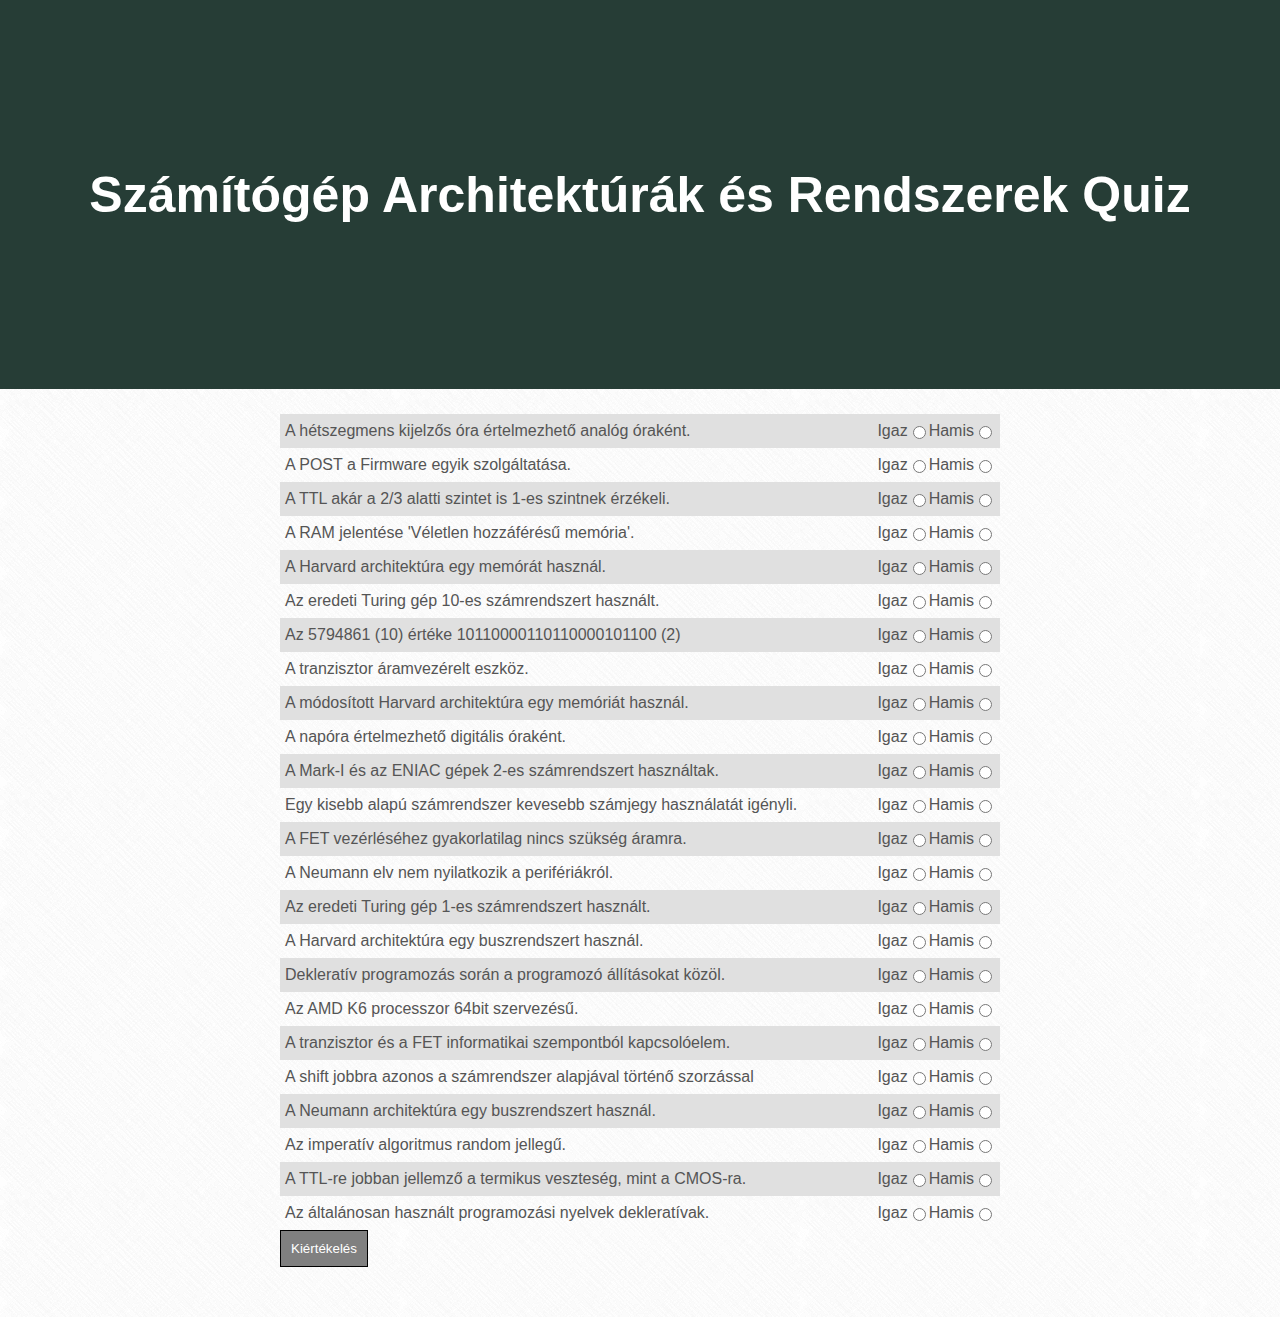
==== index.html @ 1a24b01a "styles and background" ====
<!DOCTYPE html>
<html lang="hu">
<head>
  <meta charset="UTF-8">
  <link rel="stylesheet" href="css/style.css">
  <title>Architektúrák Quiz</title>
</head>
<body>
    <header>
          <div><h1>Számítógép Architektúrák és Rendszerek Quiz</h1></div>
    </header>
    <div id="content">
      <form id="quiz" action="#">

      </form>
    </div>
  <script src="js\script.js"></script>
</body>
</html>
---- css/style.css ----
body{display:block;font-family:"Helvetica", "Arial", sans-serif;line-height:1.5;color:#555;margin:0;background-image:url(crossword.png);padding:0}#content{max-width:45em;margin:0 auto;padding-top:25px;padding-bottom:50px}#quiz div{padding:5px;display:flex}#quiz div span{flex:1}.btn{padding:10px;background:grey;color:white;border:1px solid black;margin-right:5px}header{margin:0 auto;background-color:#263d36;background-image:url("header.jpg");background-position:center top;background-repeat:no-repeat;background-size:cover;line-height:1.2;padding:10vw 2em;text-align:center}header h1{color:white;font-size:50px;padding:3px}
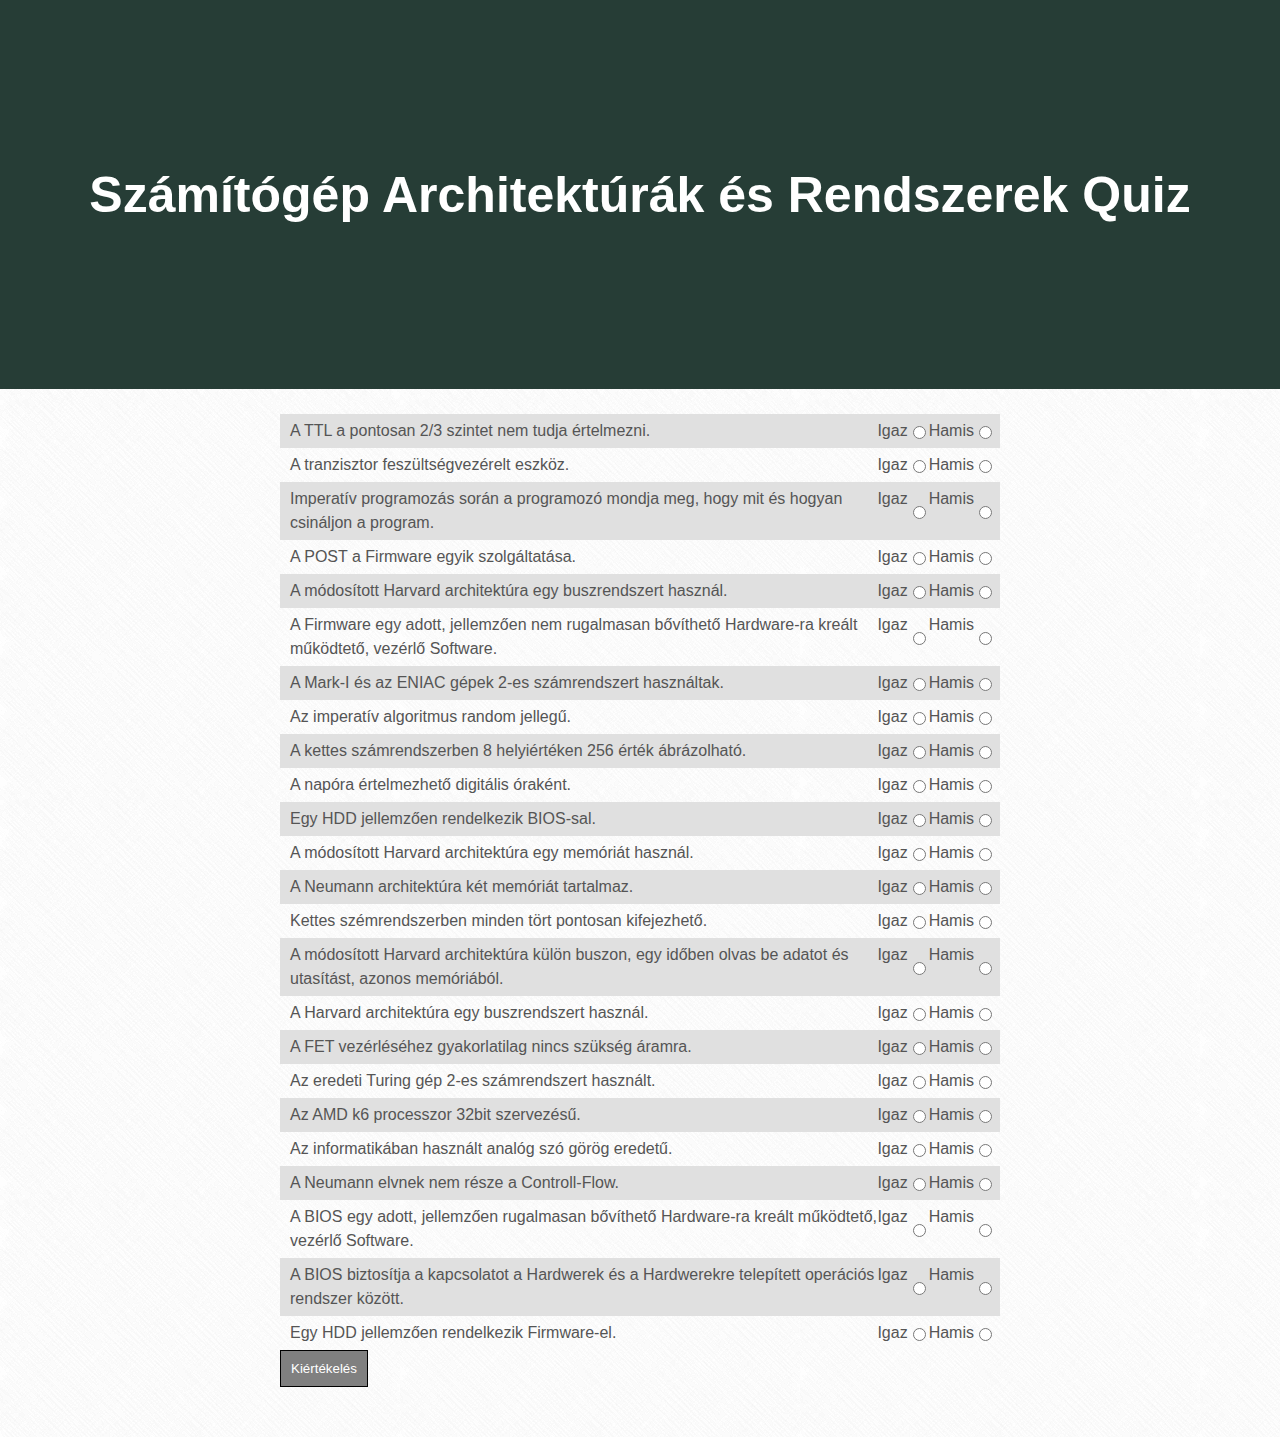
==== commit c81b7246: "more question's" ====
--- a/index.html
+++ b/index.html
@@ -10,7 +10,7 @@
           <div><h1>Számítógép Architektúrák és Rendszerek Quiz</h1></div>
     </header>
     <div id="content">
-      <form id="quiz" action="#">
+      <form id="quiz" action="#" method="post">
 
       </form>
     </div>
--- a/css/style.css
+++ b/css/style.css
@@ -1 +1 @@
-body{display:block;font-family:"Helvetica", "Arial", sans-serif;line-height:1.5;color:#555;margin:0;background-image:url(crossword.png);padding:0}#content{max-width:45em;margin:0 auto;padding-top:25px;padding-bottom:50px}#quiz div{padding:5px;display:flex}#quiz div span{flex:1}.btn{padding:10px;background:grey;color:white;border:1px solid black;margin-right:5px}header{margin:0 auto;background-color:#263d36;background-image:url("header.jpg");background-position:center top;background-repeat:no-repeat;background-size:cover;line-height:1.2;padding:10vw 2em;text-align:center}header h1{color:white;font-size:50px;padding:3px}
+body{display:block;font-family:"Helvetica", "Arial", sans-serif;line-height:1.5;color:#555;margin:0;background-image:url(crossword.png);padding:0}#content{max-width:45em;margin:0 auto;padding-top:25px;padding-bottom:50px}#quiz div{padding:5px;display:flex}#quiz div span{flex:1;padding-left:5px}.btn{padding:10px;background:grey;color:white;border:1px solid black;margin-right:5px}header{margin:0 auto;background-color:#263d36;background-image:url("header.jpg");background-position:center top;background-repeat:no-repeat;background-size:cover;line-height:1.2;padding:10vw 2em;text-align:center}header h1{color:white;font-size:50px;padding:3px}
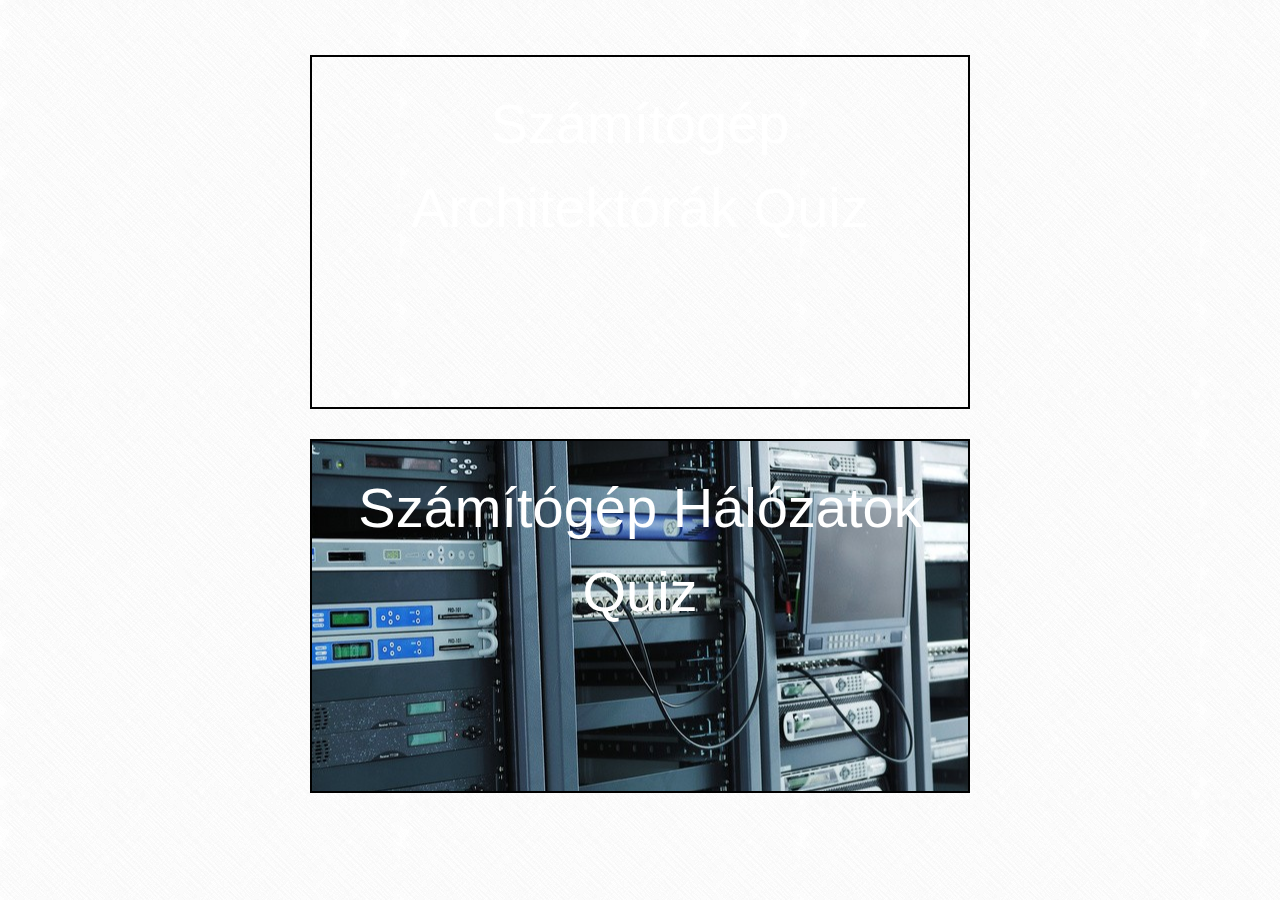
==== commit d5b2999d: "Háló quiz" ====
--- a/index.html
+++ b/index.html
@@ -6,14 +6,19 @@
   <title>Architektúrák Quiz</title>
 </head>
 <body>
-    <header>
-          <div><h1>Számítógép Architektúrák és Rendszerek Quiz</h1></div>
-    </header>
     <div id="content">
-      <form id="quiz" action="#" method="post">
+      <a href="architekturak.html">
+        <div class="box" id="archi">
+          Számítógép Architektórák Quiz
+        </div>
+      </a>
 
-      </form>
+      <a href="halozatok.html">
+        <div class="box" id="halo">
+          Számítógép Hálózatok Quiz
+        </div>
+      </a>
     </div>
-  <script src="js\script.js"></script>
+
 </body>
 </html>
--- a/css/style.css
+++ b/css/style.css
@@ -1 +1,88 @@
-body{display:block;font-family:"Helvetica", "Arial", sans-serif;line-height:1.5;color:#555;margin:0;background-image:url(crossword.png);padding:0}#content{max-width:45em;margin:0 auto;padding-top:25px;padding-bottom:50px}#quiz div{padding:5px;display:flex}#quiz div span{flex:1;padding-left:5px}.btn{padding:10px;background:grey;color:white;border:1px solid black;margin-right:5px}header{margin:0 auto;background-color:#263d36;background-image:url("header.jpg");background-position:center top;background-repeat:no-repeat;background-size:cover;line-height:1.2;padding:10vw 2em;text-align:center}header h1{color:white;font-size:50px;padding:3px}
+/* line 1, D:/MaZsolt89.github.io/scss/style.scss */
+body {
+  display: block;
+  font-family: "Helvetica", "Arial", sans-serif;
+  line-height: 1.5;
+  color: #555;
+  margin: 0;
+  background-image: url(crossword.png);
+  padding: 0;
+}
+
+/* line 11, D:/MaZsolt89.github.io/scss/style.scss */
+.box {
+  text-align: center;
+  margin: 30px;
+  padding: 25px;
+  height: 300px;
+  border: 2px solid black;
+  background-position: center;
+}
+
+/* line 21, D:/MaZsolt89.github.io/scss/style.scss */
+#content {
+  max-width: 45em;
+  margin: 0 auto;
+  padding-top: 25px;
+  padding-bottom: 50px;
+}
+
+/* line 26, D:/MaZsolt89.github.io/scss/style.scss */
+#content a {
+  font-size: 56px;
+  color: white;
+  text-decoration: none;
+  margin: 0 auto;
+}
+
+/* line 35, D:/MaZsolt89.github.io/scss/style.scss */
+#quiz div {
+  padding: 5px;
+  display: flex;
+}
+
+/* line 38, D:/MaZsolt89.github.io/scss/style.scss */
+#quiz div span {
+  flex: 1;
+  padding-left: 5px;
+}
+
+/* line 45, D:/MaZsolt89.github.io/scss/style.scss */
+.btn {
+  padding: 10px;
+  background: grey;
+  color: white;
+  border: 1px solid black;
+  margin-right: 5px;
+}
+
+/* line 53, D:/MaZsolt89.github.io/scss/style.scss */
+header {
+  margin: 0 auto;
+  background-color: #263d36;
+  background-position: center top;
+  background-repeat: no-repeat;
+  background-size: cover;
+  line-height: 1.2;
+  padding: 8em;
+  text-align: center;
+}
+
+/* line 62, D:/MaZsolt89.github.io/scss/style.scss */
+header h1 {
+  color: white;
+  font-size: 50px;
+  padding: 4px;
+}
+
+/* line 69, D:/MaZsolt89.github.io/scss/style.scss */
+#archi {
+  background-image: url("header.jpg");
+}
+
+/* line 72, D:/MaZsolt89.github.io/scss/style.scss */
+#halo {
+  background-image: url("halo_header.jpg");
+}
+
+/*# sourceMappingURL=../css/style.map */